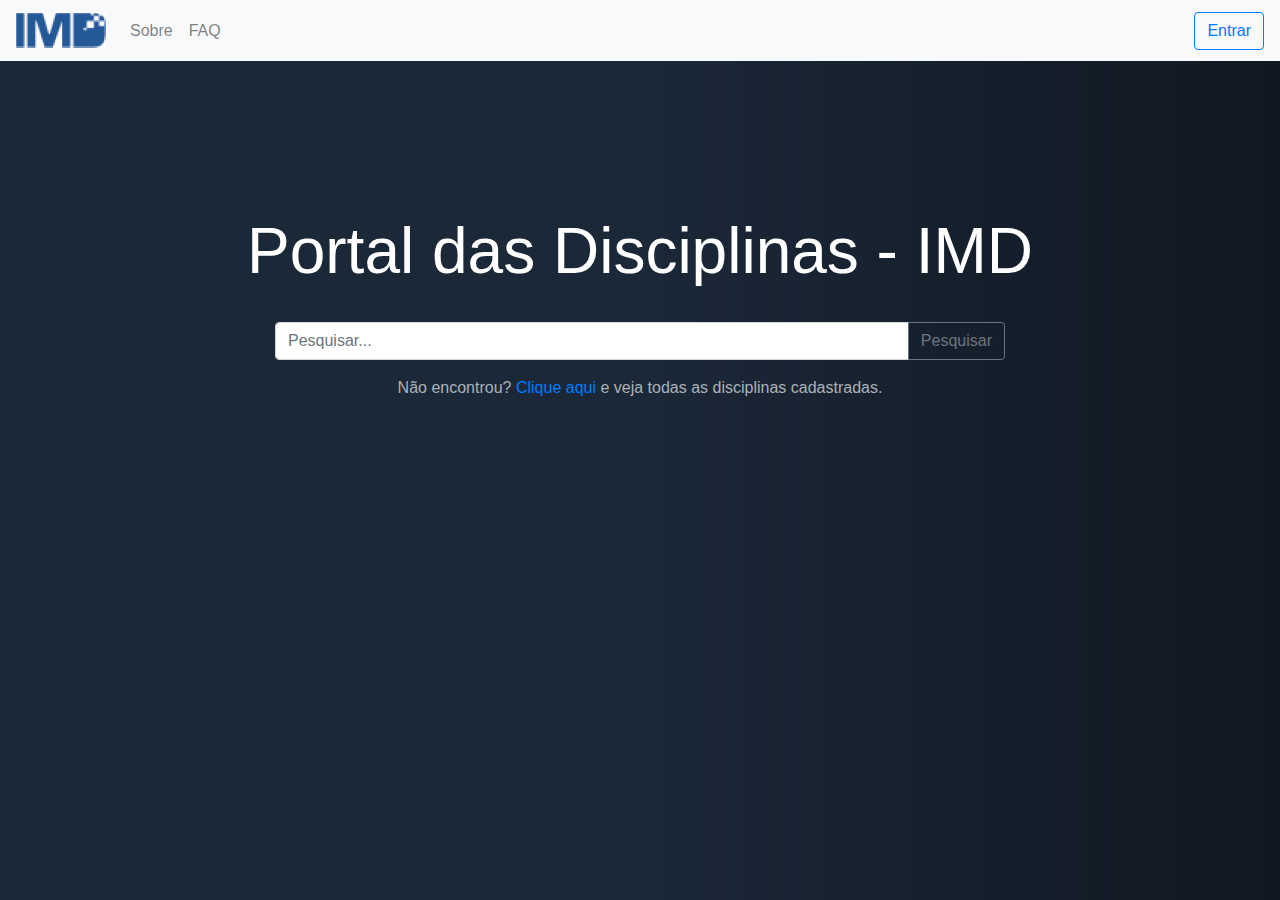
==== index.html @ d36e6db4 "crição da homepage" ====
<!DOCTYPE html>
<html lang="pt-br">
<head>
    <meta charset="UTF-8">
    <meta name="viewport" content="width=device-width, initial-scale=1.0">

    <!-- bootstrap  -->
    <link rel="stylesheet" href="https://stackpath.bootstrapcdn.com/bootstrap/4.4.1/css/bootstrap.min.css"
        integrity="sha384-Vkoo8x4CGsO3+Hhxv8T/Q5PaXtkKtu6ug5TOeNV6gBiFeWPGFN9MuhOf23Q9Ifjh" crossorigin="anonymous">
    <!-- Font Awersome -->
    <link rel="stylesheet" href="https://cdnjs.cloudflare.com/ajax/libs/font-awesome/4.7.0/css/font-awesome.min.css">

    <link rel="stylesheet" href="/css/index.css">
    
    
    <title>Portal das disciplinas</title>
</head>
<body>
    <header>
        <nav class="navbar navbar-expand-lg navbar-light bg-light">
            <a class="navbar-brand" href="#">
                <img src="img/imdLogo.png" alt="Logo do IMD">
            </a>
            
            <button class="navbar-toggler" type="button" data-toggle="collapse" data-target="#navbarNav" aria-controls="navbarNav" aria-expanded="false" aria-label="Toggle navigation">
              <span class="navbar-toggler-icon"></span>
            </button>
            
            <div class="collapse navbar-collapse" id="navbarNav">
              <ul class="navbar-nav">
                <li class="nav-item">
                  <a class="nav-link" href="#">Sobre</a>
                </li>
                <li class="nav-item">
                  <a class="nav-link" href="#">FAQ</a>
                </li>
              </ul>
            </div>
            
            <button type="button" class="btn btn-outline-primary">Entrar</button>
          </nav>
    </header>

    <div class="container">
        <div class="row">
            <div class="col-12 text-center my-4 title-subject-container">
                <h1 class="title-subject">Portal das Disciplinas - IMD</h1>
            </div>
        </div>
        <div class="row justify-content-md-center">
            <div class="col col-lg-8">
                <div class="input-group mb-3">
                    <input type="text" class="form-control" placeholder="Pesquisar..." aria-label="Caixa de pesquisa" aria-describedby="button-addon2">
                    <div class="input-group-append">
                    <button class="btn btn-outline-secondary" type="button" id="button-addon2">Pesquisar</button>
                    </div>
                </div>
            </div>
        </div>
        <div class="row justify-content-md-center">
            <p>Não encontrou? <a href="#">Clique aqui</a> e veja todas as disciplinas cadastradas.</p>
        </div>
    </div>
</body>
</html>
---- css/index.css ----
:root {
    --main-bg-color: #0c3f7c;
    --main-md-color: #acb2b8;
    --main-title-bg-color: white;
    --main-text-color: black;
    /* --main-bg-color: black;
    --main-md-color: #2A4B7 C; */
}

body {
    background: -webkit-linear-gradient(left, rgba(0,0,0,0) 50%,rgba(0,0,0,0.4) 100%);
    background-color: #255774;
    background-color: #1b2838;
}

.container {
    padding-top: 8rem;
}

.container p {
    color: var(--main-md-color);
}
.title-subject {
    color: var(--main-title-bg-color);
    font-size: 4rem;
}
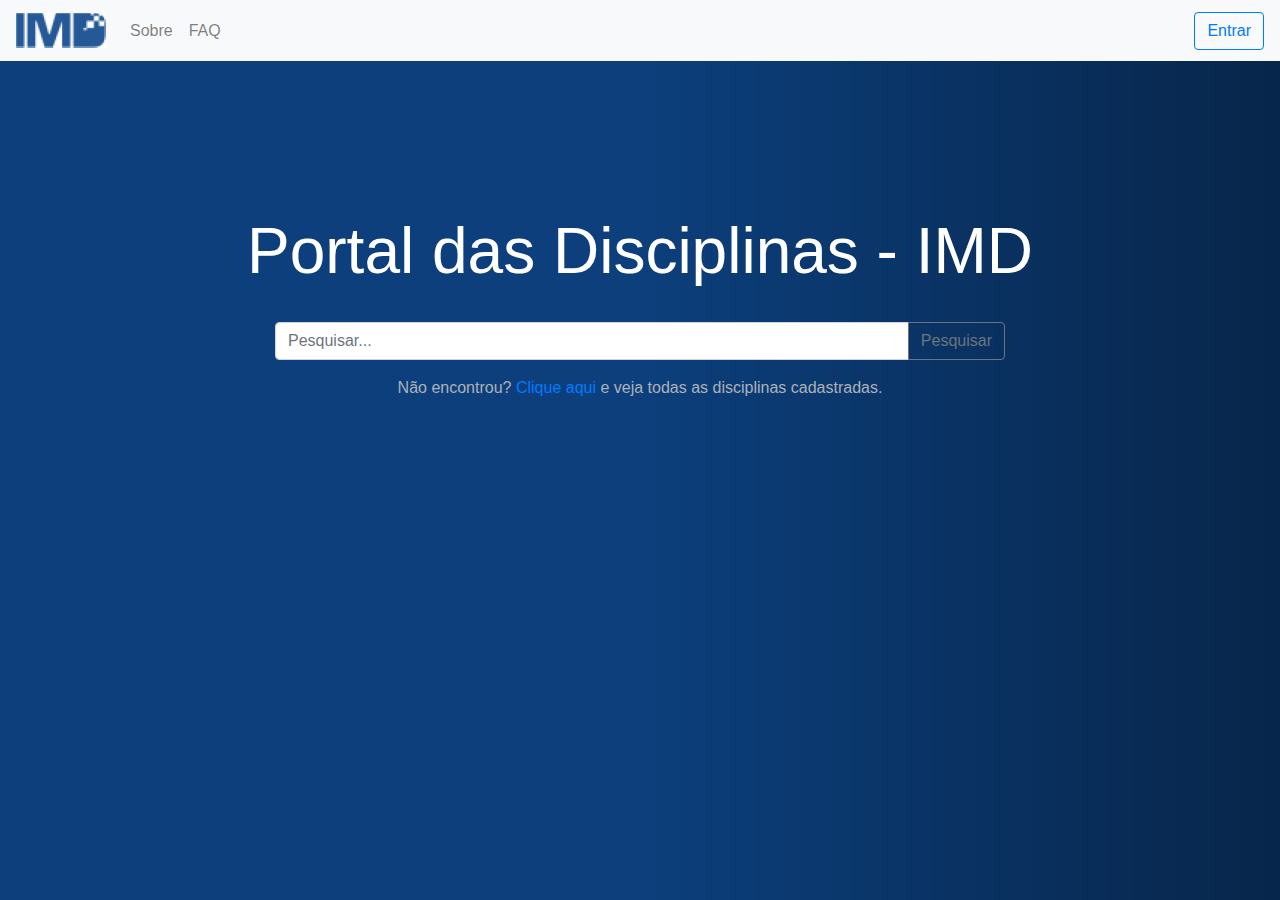
==== commit f69a3873: "adicionando o link para pagina de login" ====
--- a/index.html
+++ b/index.html
@@ -37,7 +37,7 @@
               </ul>
             </div>
             
-            <button type="button" class="btn btn-outline-primary">Entrar</button>
+            <a type="button" class="btn btn-outline-primary" href="login.html">Entrar</a>
           </nav>
     </header>
 
--- a/css/index.css
+++ b/css/index.css
@@ -9,8 +9,8 @@
 
 body {
     background: -webkit-linear-gradient(left, rgba(0,0,0,0) 50%,rgba(0,0,0,0.4) 100%);
-    background-color: #255774;
-    background-color: #1b2838;
+    background-color: var(--main-bg-color);
+    /* background-color: #1b2838; */
 }
 
 .container {
